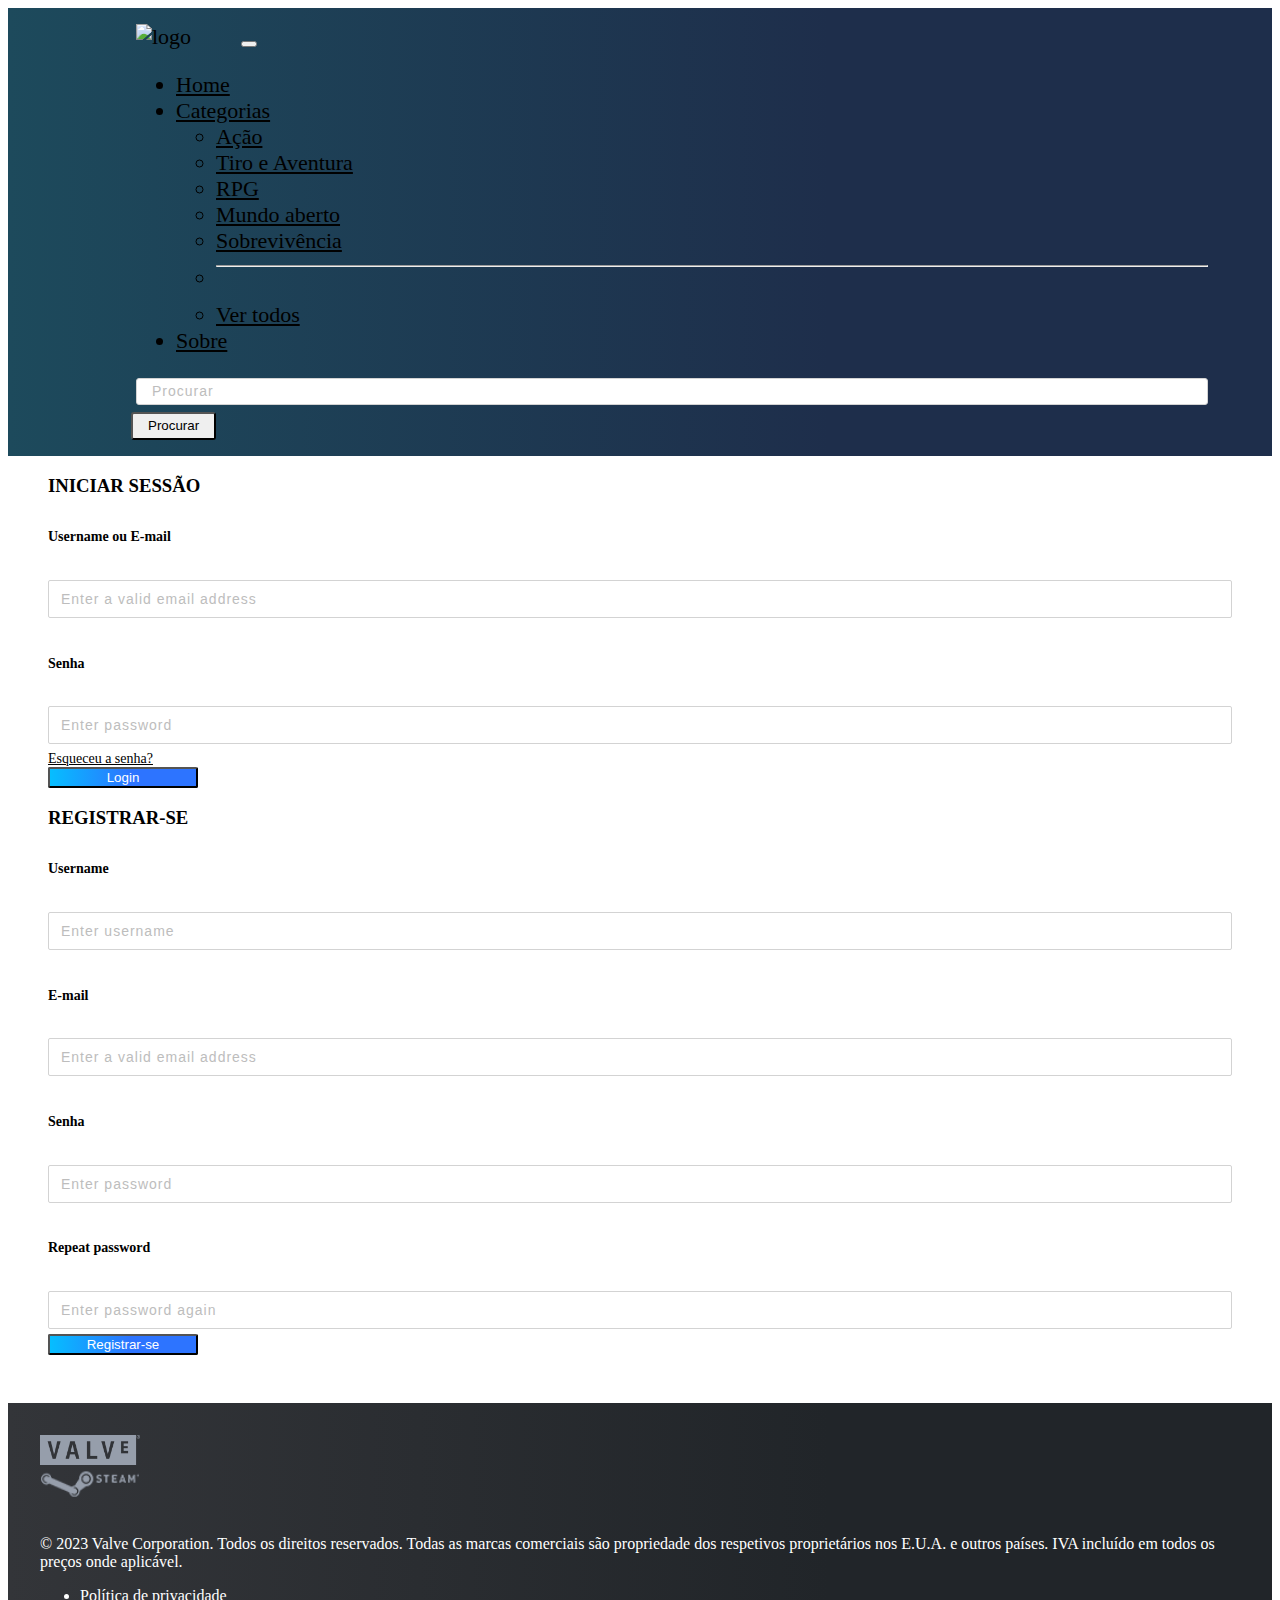
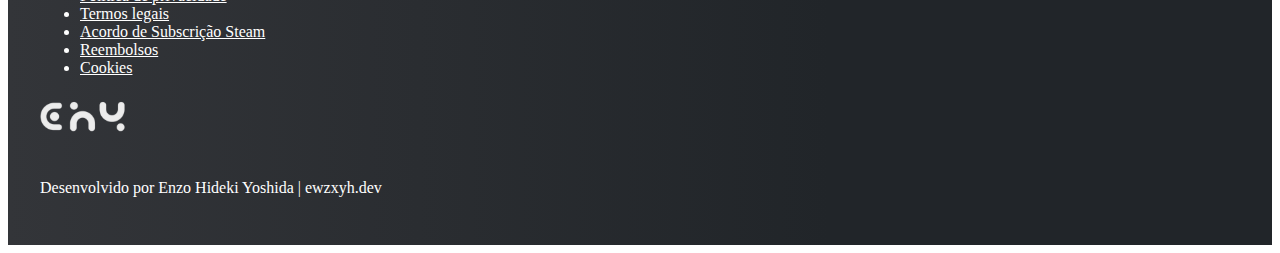
==== exBootStrap/login_register.html @ d297bbd9 "Add files via upload" ====
<!DOCTYPE html>
<html lang="pt-br">

<!--HEAD-->

<head>
    <meta charset="UTF-8" />
    <meta name="viewport" content="width=device-width, initial-scale=1.0" />
    <link rel="stylesheet" href="C:\Users\yoshi\VSCODE\home\src\WEB\exBootStrap\css\styles.css" />
    <link rel="stylesheet" href="https://cdnjs.cloudflare.com/ajax/libs/font-awesome/5.15.3/css/all.min.css" />
    <link rel="stylesheet" href="https://pro.fontawesome.com/releases/v5.10.0/css/all.css">
    <link href="https://cdn.jsdelivr.net/npm/bootstrap@5.3.1/dist/css/bootstrap.min.css" rel="stylesheet"
        integrity="sha384-4bw+/aepP/YC94hEpVNVgiZdgIC5+VKNBQNGCHeKRQN+PtmoHDEXuppvnDJzQIu9" crossorigin="anonymous" />
    <script src="https://cdn.jsdelivr.net/npm/bootstrap@5.3.1/dist/js/bootstrap.bundle.min.js"
        integrity="sha384-HwwvtgBNo3bZJJLYd8oVXjrBZt8cqVSpeBNS5n7C8IVInixGAoxmnlMuBnhbgrkm"
        crossorigin="anonymous"></script>
    <title>Bem-vindo(a) ao Steam</title>
</head>

<!--HEADER-->
<header>
    <!--NAVBAR-->
    <nav class="navbar navbar-expand-lg bg-body-tertiary" data-bs-theme="dark" style="padding: 1em 4em 1em 8em;
    background: linear-gradient(90deg, #1d4a5c 0%, #1e2e4b 65%);">
      <div class="container-fluid" style="font-size: 22px;">
        <img src="C:\Users\yoshi\VSCODE\home\src\WEB\exBootStrap\img\steam_logo.png" class="navbar-brand" id="navbar-brand" alt="logo"
          href="./index.html" style="padding: 0 2em 0 0; width: 200px; height: 50px" />
        <button class="navbar-toggler" id="navbar-toggler" type="button" data-bs-toggle="collapse" data-bs-target="#navbarSupportedContent"
          aria-controls="navbarSupportedContent" aria-expanded="false" aria-label="Toggle navigation">
          <span class="navbar-toggler-icon"></span>
        </button>
        <div class="collapse navbar-collapse" id="navbarSupportedContent" data-bs-theme="dark">
          <ul class="navbar-nav me-auto mb-2 mb-lg-0">
            <li class="nav-item" data-bs-theme="light">
                <a class="nav-link" aria-current="page" href="./index.html">Home</a>
            </li>
            <li class="nav-item dropdown" data-bs-theme="light">
              <a class="nav-link dropdown-toggle" href="./index.html" role="button" data-bs-toggle="dropdown"
                aria-expanded="false">
                Categorias
              </a>
              <ul class="dropdown-menu" data-bs-theme="light">
                <li><a class="dropdown-item" href="./index.html">Ação</a></li>
                <li><a class="dropdown-item" href="./index.html">Tiro e Aventura</a></li>
                <li><a class="dropdown-item" href="./index.html">RPG</a></li>
                <li><a class="dropdown-item" href="./index.html">Mundo aberto</a></li>
                <li><a class="dropdown-item" href="./index.html">Sobrevivência</a></li>
                <li>
                  <hr class="dropdown-divider" />
                </li>
                <li><a class="dropdown-item" href="./index.html">Ver todos</a></li>
              </ul>
            </li>
            <li class="nav-item" data-bs-theme="light">
              <a class="nav-link" aria-current="page" href="./sobre.html">Sobre</a>
            </li>
          </ul>
          <form class="d-flex" role="search" data-bs-theme="light">
            <input class="form-control me-2" type="search" placeholder="Procurar" aria-label="Search"
              style="border-radius: 3px; padding: 4px 15px 5px 15px;" />
            <button class="btn btn-primary" type="submit"
              style="border-radius: 3px; padding: 4px 15px 5px 15px; margin-left: -5px  ;">
              Procurar
            </button>
          </form>
        </div>
      </div>
    </nav>
  </header>


<!--BODY-->

<body>
    <div class="container-fluid px-1 px-md-5 px-lg-1 px-xl-5 py-5 mx-auto">
        <div class="card card0 border-0" style="background: transparent">
            <div class="row d-flex">
                <!--LOGIN-->
                <div class="col-lg-6">
                    <div class="card2 card border-0 px-4 py-5">
                        <h3>INICIAR SESSÃO</h3>
                        <div class="row px-3 mt-4">
                            <label class="mb-1">
                                <h6 class="mb-0 text-sm">Username ou E-mail</h6>
                            </label>
                            <input class="mb-4" type="text" name="email" placeholder="Enter a valid email address">
                        </div>
                        <div class="row px-3">
                            <label class="mb-1">
                                <h6 class="mb-0 text-sm">Senha</h6>
                            </label>
                            <input type="password" name="password" placeholder="Enter password">
                        </div>
                        <div class="row px-2 mb-4">
                            <a href="#" class="ml-auto mb-0 text-sm">Esqueceu a senha?</a>
                        </div>
                        <div class="row mb-3 px-3">
                            <button type="submit" class="btn btn-blue text-center">Login</button>
                        </div>
                    </div>
                </div>
                <!--REGISTRAR-SE-->
                <div class="col-lg-6" id="registrar-se">
                    <div class="card2 card border-0 px-4 py-5">
                        <h3>REGISTRAR-SE</h3>
                        <div class="row px-3 mt-4">
                            <label class="mb-1">
                                <h6 class="mb-0 text-sm">Username</h6>
                            </label>
                            <input class="mb-4" type="username" name="username" placeholder="Enter username">
                        </div>
                        <div class="row px-3">
                            <label class="mb-1">
                                <h6 class="mb-0 text-sm">E-mail</h6>
                            </label>
                            <input class="mb-4" type="text" name="email" placeholder="Enter a valid email address">
                        </div>
                        <div class="row px-3">
                            <label class="mb-1">
                                <h6 class="mb-0 text-sm">Senha</h6>
                            </label>
                            <input class="mb-4" type="password" name="password" placeholder="Enter password">
                        </div>
                        <div class="row px-3">
                            <label class="mb-1">
                                <h6 class="mb-0 text-sm">Repeat password</h6>
                            </label>
                            <input class="mb-4" type="password" name="password" placeholder="Enter password again">
                        </div>
                        <div class="row mb-3 px-3">
                            <button type="submit" class="btn btn-blue text-center">Registrar-se</button>
                        </div>
                    </div>
                </div>
            </div>
        </div>
    </div>
</body>

<!--FOOTER-->

<footer style="margin-top: 3em; background: linear-gradient(90deg, #333539 0%, #212529 65%); color: #fff;">
    <div class="container" style="padding: 2em;">
        <div class="row">
            <div class="col-6">
                <img src="img/footer_logo.png" alt="Logo" style="width: 100px; height: 30px;">
            </div>
            <div class="col-6 text-end">
                <img src="img/logo_steam_footer.png" alt="Logo Steam" style="width: 100px; height: 30px;">
            </div>
        </div>
        <div class="row">
            <div class="col-12" style="padding-top: 1em;">
                <p>© 2023 Valve Corporation. Todos os direitos reservados. Todas as marcas comerciais são propriedade
                    dos
                    respetivos proprietários nos E.U.A. e outros países.
                    IVA incluído em todos os preços onde aplicável.</p>
            </div>
        </div>
        <div class="row">
            <div class="col-12">
                <nav class="navbar navbar-expand-lg navbar-dark">
                    <ul class="navbar-nav">
                        <li class="nav-item">
                            <a class="nav-link remove-styles" href="#">Política de privacidade</a>
                        </li>
                        <li class="nav-item">
                            <a class="nav-link" href="#">Termos legais</a>
                        </li>
                        <li class="nav-item">
                            <a class="nav-link" href="#">Acordo de Subscrição Steam</a>
                        </li>
                        <li class="nav-item">
                            <a class="nav-link" href="#">Reembolsos</a>
                        </li>
                        <li class="nav-item">
                            <a class="nav-link" href="#">Cookies</a>
                        </li>
                    </ul>
                </nav>

            </div>
        </div>
        <div class="row" style="margin-top: 1em;">
            <div class="col-2">
                <img src="img/ewzxyh_logo.png" alt="Logo Enzo" style="width: 86px; height: 86px; margin-top: -20px">
            </div>
            <div class="col-10 text-end">
                <p>Desenvolvido por Enzo Hideki Yoshida | ewzxyh.dev</p>
            </div>
        </div>
    </div>
</footer>

<style>

    body {
        overflow-x: hidden;
        height: 100%;
        background-repeat: no-repeat;
    }

    .card2 {
        margin: 0px 40px;
    }

    .logo {
        width: 150px;
        height: 100px;
        margin-top: 20px;
        margin-left: 35px;
    }

    .text-sm {
        font-size: 14px !important;
    }

    ::placeholder {
        color: #BDBDBD;
        opacity: 1;
        font-weight: 300
    }

    :-ms-input-placeholder {
        color: #BDBDBD;
        font-weight: 300
    }

    ::-ms-input-placeholder {
        color: #BDBDBD;
        font-weight: 300
    }

    input,
    textarea {
        padding: 10px 12px 10px 12px;
        border: 1px solid lightgrey;
        border-radius: 2px;
        margin-bottom: 5px;
        margin-top: 2px;
        width: 100%;
        box-sizing: border-box;
        color: #2C3E50;
        font-size: 14px;
        letter-spacing: 1px;
    }

    input:focus,
    textarea:focus {
        -moz-box-shadow: none !important;
        -webkit-box-shadow: none !important;
        box-shadow: none !important;
        border: 1px solid #304FFE;
        outline-width: 0;
    }

    button:focus {
        -moz-box-shadow: none !important;
        -webkit-box-shadow: none !important;
        box-shadow: none !important;
        outline-width: 0;
    }

    a {
        color: inherit;
        cursor: pointer;
    }

    .btn-blue {
        background: linear-gradient(90deg, #06beff 0%, #2d74ff 55%);
        width: 150px;
        color: #fff;
        border-radius: 2px;
    }

    .btn-blue:hover {
        background-color: #000;
        cursor: pointer;
    }

    @media screen and (max-width: 992px) {

        .card2 {
            border-top: 1px solid #EEEEEE !important;
            margin: 0px 15px;
        }
        #registrar-se{
            margin-top: 50px !important;
        }
    }
</style>

<script src="C:\Users\yoshi\VSCODE\home\src\WEB\exBootStrap\js\script.js"></script>

</html>
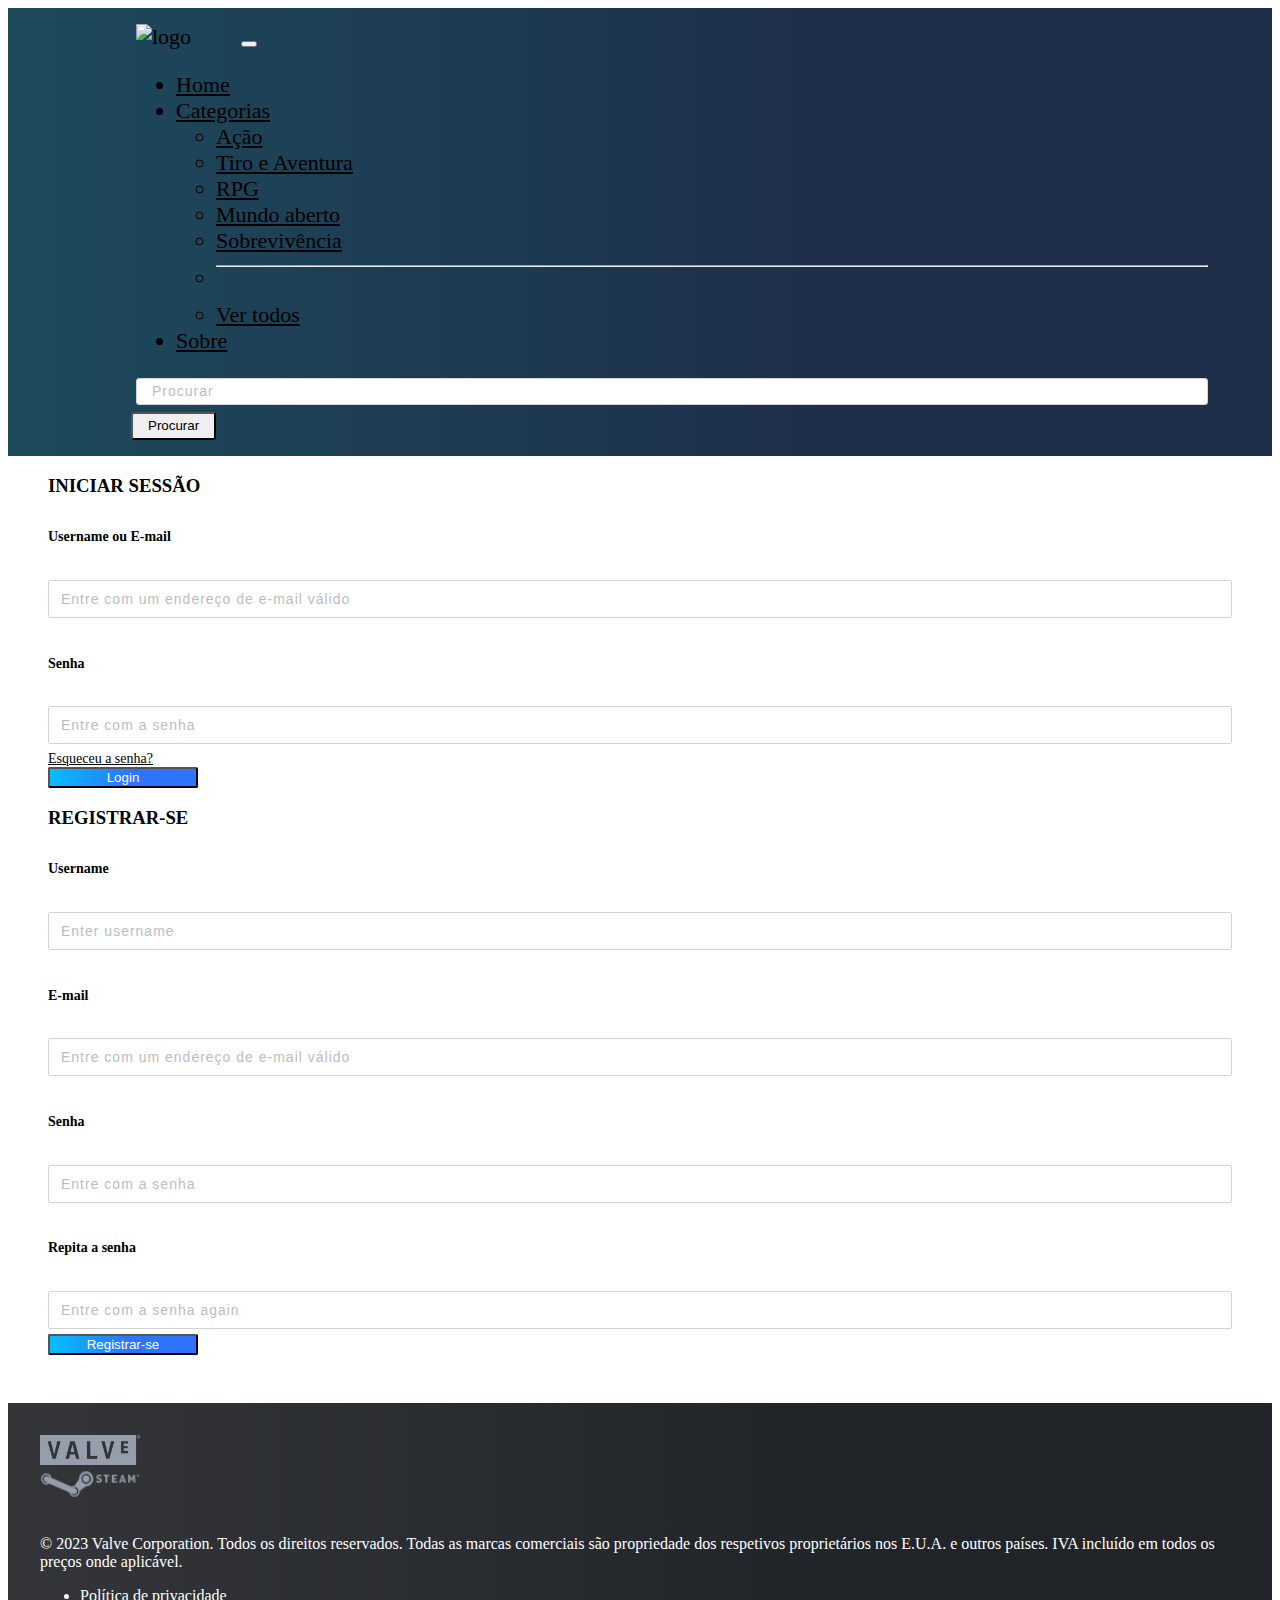
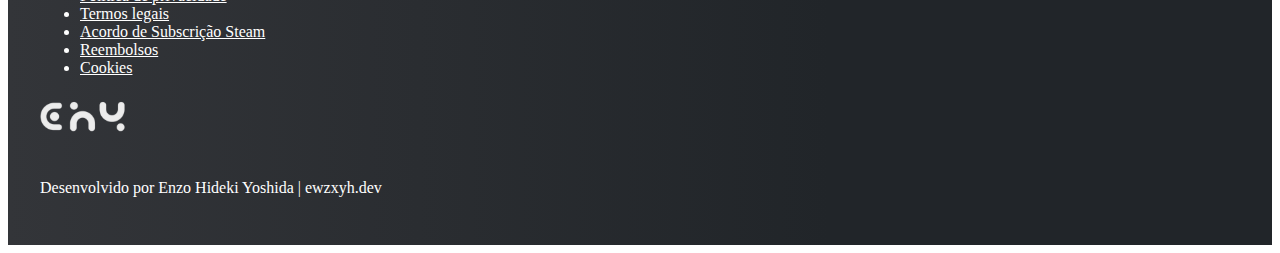
==== commit beaeedb2: "Add files via upload" ====
--- a/exBootStrap/login_register.html
+++ b/exBootStrap/login_register.html
@@ -22,51 +22,53 @@
     <!--NAVBAR-->
     <nav class="navbar navbar-expand-lg bg-body-tertiary" data-bs-theme="dark" style="padding: 1em 4em 1em 8em;
     background: linear-gradient(90deg, #1d4a5c 0%, #1e2e4b 65%);">
-      <div class="container-fluid" style="font-size: 22px;">
-        <img src="C:\Users\yoshi\VSCODE\home\src\WEB\exBootStrap\img\steam_logo.png" class="navbar-brand" id="navbar-brand" alt="logo"
-          href="./index.html" style="padding: 0 2em 0 0; width: 200px; height: 50px" />
-        <button class="navbar-toggler" id="navbar-toggler" type="button" data-bs-toggle="collapse" data-bs-target="#navbarSupportedContent"
-          aria-controls="navbarSupportedContent" aria-expanded="false" aria-label="Toggle navigation">
-          <span class="navbar-toggler-icon"></span>
-        </button>
-        <div class="collapse navbar-collapse" id="navbarSupportedContent" data-bs-theme="dark">
-          <ul class="navbar-nav me-auto mb-2 mb-lg-0">
-            <li class="nav-item" data-bs-theme="light">
-                <a class="nav-link" aria-current="page" href="./index.html">Home</a>
-            </li>
-            <li class="nav-item dropdown" data-bs-theme="light">
-              <a class="nav-link dropdown-toggle" href="./index.html" role="button" data-bs-toggle="dropdown"
-                aria-expanded="false">
-                Categorias
-              </a>
-              <ul class="dropdown-menu" data-bs-theme="light">
-                <li><a class="dropdown-item" href="./index.html">Ação</a></li>
-                <li><a class="dropdown-item" href="./index.html">Tiro e Aventura</a></li>
-                <li><a class="dropdown-item" href="./index.html">RPG</a></li>
-                <li><a class="dropdown-item" href="./index.html">Mundo aberto</a></li>
-                <li><a class="dropdown-item" href="./index.html">Sobrevivência</a></li>
-                <li>
-                  <hr class="dropdown-divider" />
-                </li>
-                <li><a class="dropdown-item" href="./index.html">Ver todos</a></li>
-              </ul>
-            </li>
-            <li class="nav-item" data-bs-theme="light">
-              <a class="nav-link" aria-current="page" href="./sobre.html">Sobre</a>
-            </li>
-          </ul>
-          <form class="d-flex" role="search" data-bs-theme="light">
-            <input class="form-control me-2" type="search" placeholder="Procurar" aria-label="Search"
-              style="border-radius: 3px; padding: 4px 15px 5px 15px;" />
-            <button class="btn btn-primary" type="submit"
-              style="border-radius: 3px; padding: 4px 15px 5px 15px; margin-left: -5px  ;">
-              Procurar
+        <div class="container-fluid" style="font-size: 22px;">
+            <img src="C:\Users\yoshi\VSCODE\home\src\WEB\exBootStrap\img\steam_logo.png" class="navbar-brand"
+                id="navbar-brand" alt="logo" href="./index.html"
+                style="padding: 0 2em 0 0; width: 200px; height: 50px" />
+            <button class="navbar-toggler" id="navbar-toggler" type="button" data-bs-toggle="collapse"
+                data-bs-target="#navbarSupportedContent" aria-controls="navbarSupportedContent" aria-expanded="false"
+                aria-label="Toggle navigation">
+                <span class="navbar-toggler-icon"></span>
             </button>
-          </form>
-        </div>
-      </div>
+            <div class="collapse navbar-collapse" id="navbarSupportedContent" data-bs-theme="dark">
+                <ul class="navbar-nav me-auto mb-2 mb-lg-0">
+                    <li class="nav-item" data-bs-theme="light">
+                        <a class="nav-link" aria-current="page" href="./index.html">Home</a>
+                    </li>
+                    <li class="nav-item dropdown" data-bs-theme="light">
+                        <a class="nav-link dropdown-toggle" href="./index.html" role="button" data-bs-toggle="dropdown"
+                            aria-expanded="false">
+                            Categorias
+                        </a>
+                        <ul class="dropdown-menu" data-bs-theme="light">
+                            <li><a class="dropdown-item" href="./index.html">Ação</a></li>
+                            <li><a class="dropdown-item" href="./index.html">Tiro e Aventura</a></li>
+                            <li><a class="dropdown-item" href="./index.html">RPG</a></li>
+                            <li><a class="dropdown-item" href="./index.html">Mundo aberto</a></li>
+                            <li><a class="dropdown-item" href="./index.html">Sobrevivência</a></li>
+                            <li>
+                                <hr class="dropdown-divider" />
+                            </li>
+                            <li><a class="dropdown-item" href="./index.html">Ver todos</a></li>
+                        </ul>
+                    </li>
+                    <li class="nav-item" data-bs-theme="light">
+                        <a class="nav-link" aria-current="page" href="./sobre.html">Sobre</a>
+                    </li>
+                </ul>
+                <form class="d-flex" role="search" data-bs-theme="light">
+                    <input class="form-control me-2" type="search" placeholder="Procurar" aria-label="Search"
+                        style="border-radius: 3px; padding: 4px 15px 5px 15px;" />
+                    <button class="btn btn-primary" type="submit"
+                        style="border-radius: 3px; padding: 4px 15px 5px 15px; margin-left: -5px  ;">
+                        Procurar
+                    </button>
+                </form>
+            </div>
+        </div>
     </nav>
-  </header>
+</header>
 
 
 <!--BODY-->
@@ -83,19 +85,20 @@
                             <label class="mb-1">
                                 <h6 class="mb-0 text-sm">Username ou E-mail</h6>
                             </label>
-                            <input class="mb-4" type="text" name="email" placeholder="Enter a valid email address">
+                            <input class="mb-4" type="text" name="email" placeholder="Entre com um endereço de e-mail válido">
                         </div>
                         <div class="row px-3">
                             <label class="mb-1">
                                 <h6 class="mb-0 text-sm">Senha</h6>
                             </label>
-                            <input type="password" name="password" placeholder="Enter password">
+                            <input type="password" name="password" placeholder="Entre com a senha">
                         </div>
                         <div class="row px-2 mb-4">
                             <a href="#" class="ml-auto mb-0 text-sm">Esqueceu a senha?</a>
                         </div>
                         <div class="row mb-3 px-3">
-                            <button type="submit" class="btn btn-blue text-center">Login</button>
+                            <button type="submit" class="btn btn-blue text-center"
+                                onclick="exibirMensagemLogin()">Login</button>
                         </div>
                     </div>
                 </div>
@@ -113,22 +116,23 @@
                             <label class="mb-1">
                                 <h6 class="mb-0 text-sm">E-mail</h6>
                             </label>
-                            <input class="mb-4" type="text" name="email" placeholder="Enter a valid email address">
+                            <input class="mb-4" type="text" name="email" placeholder="Entre com um endereço de e-mail válido">
                         </div>
                         <div class="row px-3">
                             <label class="mb-1">
                                 <h6 class="mb-0 text-sm">Senha</h6>
                             </label>
-                            <input class="mb-4" type="password" name="password" placeholder="Enter password">
+                            <input class="mb-4" type="password" name="password" placeholder="Entre com a senha">
                         </div>
                         <div class="row px-3">
                             <label class="mb-1">
-                                <h6 class="mb-0 text-sm">Repeat password</h6>
-                            </label>
-                            <input class="mb-4" type="password" name="password" placeholder="Enter password again">
+                                <h6 class="mb-0 text-sm">Repita a senha</h6>
+                            </label>
+                            <input class="mb-4" type="password" name="password" placeholder="Entre com a senha again">
                         </div>
                         <div class="row mb-3 px-3">
-                            <button type="submit" class="btn btn-blue text-center">Registrar-se</button>
+                            <button type="submit" class="btn btn-blue text-center"
+                                onclick="exibirMensagemCadastro()">Registrar-se</button>
                         </div>
                     </div>
                 </div>
@@ -192,8 +196,19 @@
     </div>
 </footer>
 
+<script>
+    // Função para exibir a mensagem de cadastro concluído
+    function exibirMensagemCadastro() {
+        alert("Cadastro Concluído");
+    }
+
+    // Função para exibir a mensagem de login concluído
+    function exibirMensagemLogin() {
+        alert("Login Concluído");
+    }
+</script>
+
 <style>
-
     body {
         overflow-x: hidden;
         height: 100%;
@@ -284,12 +299,11 @@
             border-top: 1px solid #EEEEEE !important;
             margin: 0px 15px;
         }
-        #registrar-se{
+
+        #registrar-se {
             margin-top: 50px !important;
         }
     }
 </style>
 
-<script src="C:\Users\yoshi\VSCODE\home\src\WEB\exBootStrap\js\script.js"></script>
-
 </html>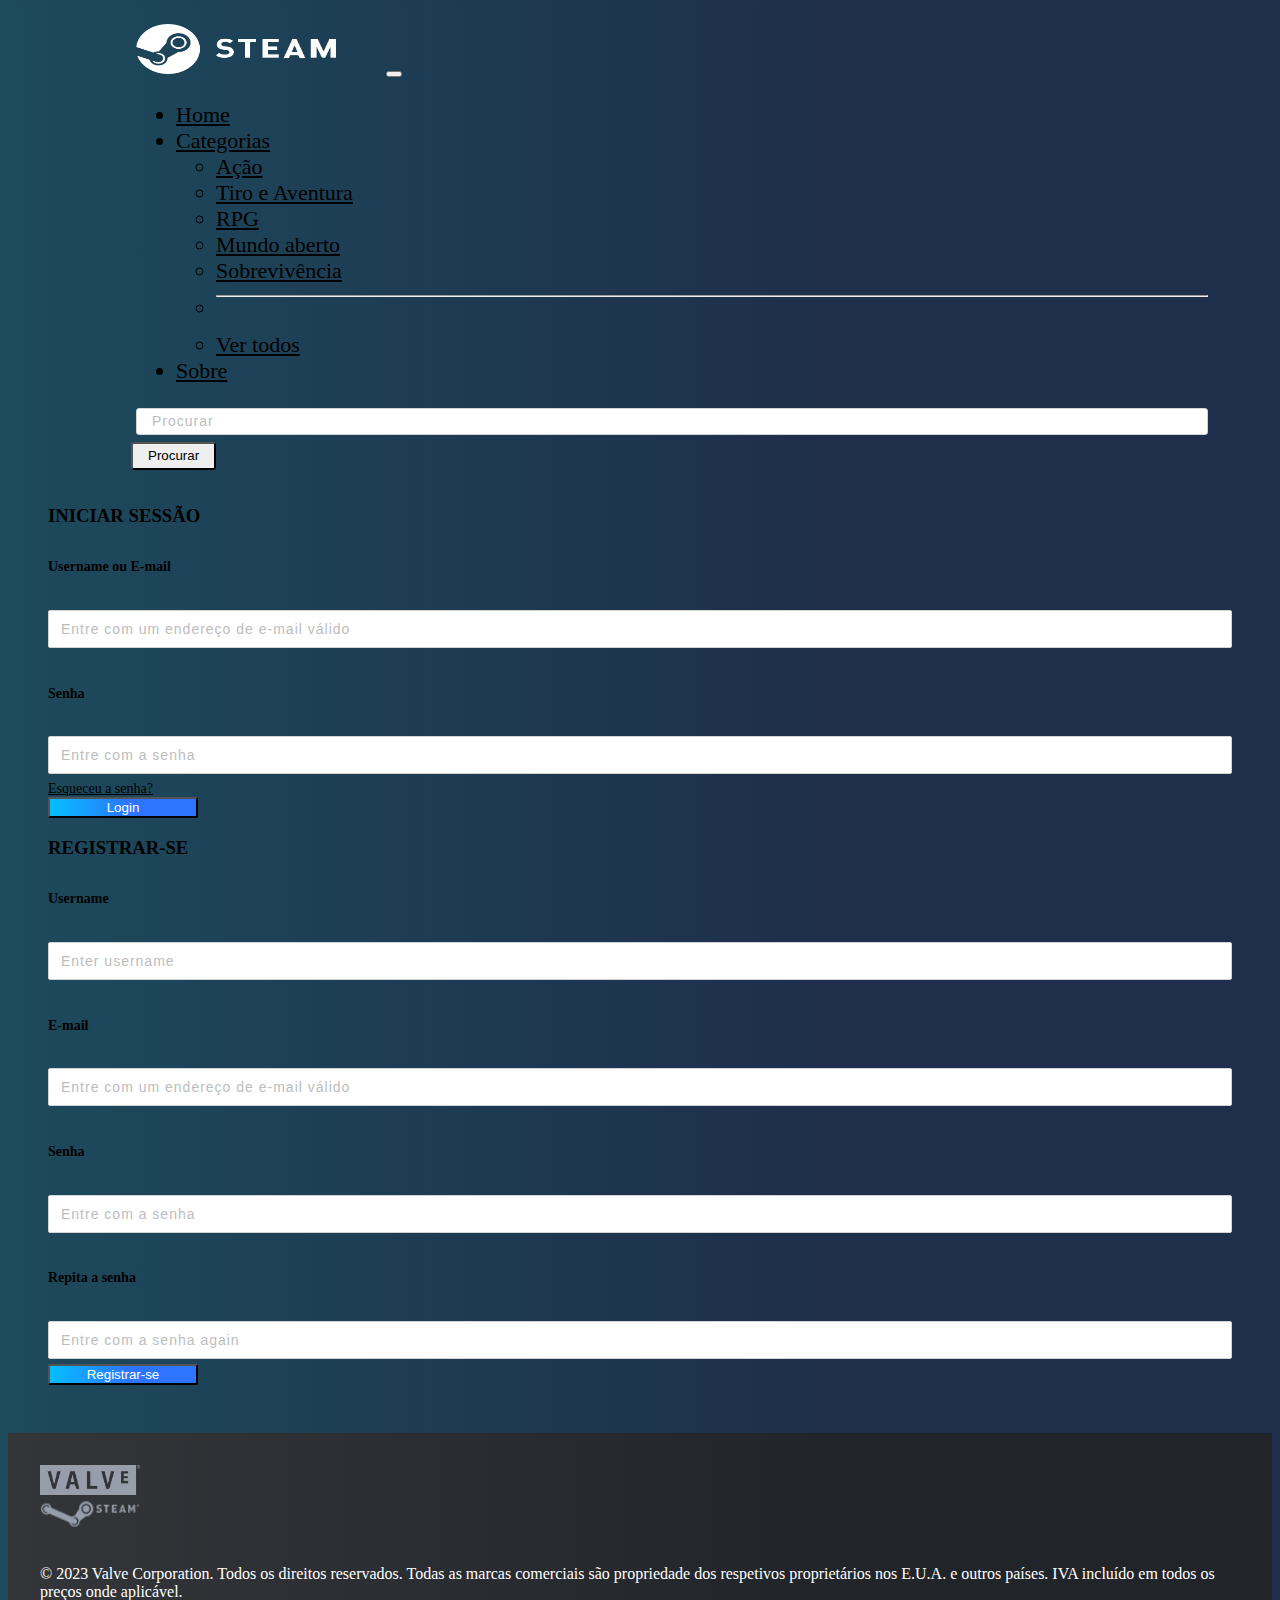
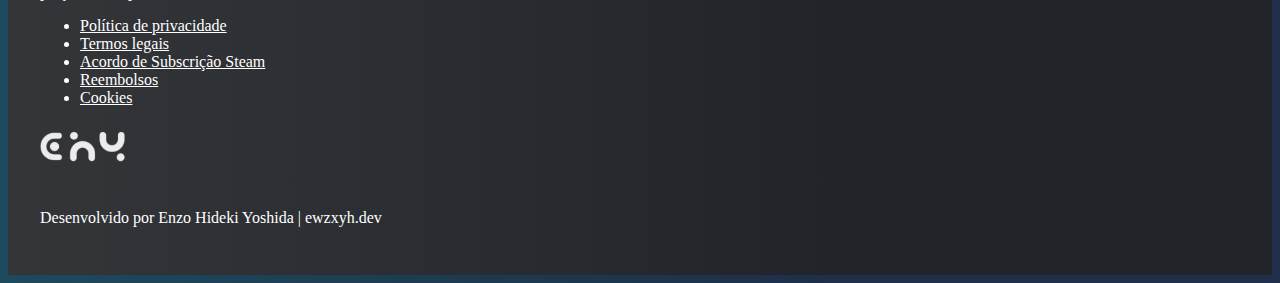
==== commit ea462033: "Add files via upload" ====
--- a/exBootStrap/login_register.html
+++ b/exBootStrap/login_register.html
@@ -6,7 +6,7 @@
 <head>
     <meta charset="UTF-8" />
     <meta name="viewport" content="width=device-width, initial-scale=1.0" />
-    <link rel="stylesheet" href="C:\Users\yoshi\VSCODE\home\src\WEB\exBootStrap\css\styles.css" />
+    <link rel="stylesheet" href="css/styles.css" />
     <link rel="stylesheet" href="https://cdnjs.cloudflare.com/ajax/libs/font-awesome/5.15.3/css/all.min.css" />
     <link rel="stylesheet" href="https://pro.fontawesome.com/releases/v5.10.0/css/all.css">
     <link href="https://cdn.jsdelivr.net/npm/bootstrap@5.3.1/dist/css/bootstrap.min.css" rel="stylesheet"
@@ -23,7 +23,7 @@
     <nav class="navbar navbar-expand-lg bg-body-tertiary" data-bs-theme="dark" style="padding: 1em 4em 1em 8em;
     background: linear-gradient(90deg, #1d4a5c 0%, #1e2e4b 65%);">
         <div class="container-fluid" style="font-size: 22px;">
-            <img src="C:\Users\yoshi\VSCODE\home\src\WEB\exBootStrap\img\steam_logo.png" class="navbar-brand"
+            <img src="img/steam_logo.png" class="navbar-brand"
                 id="navbar-brand" alt="logo" href="./index.html"
                 style="padding: 0 2em 0 0; width: 200px; height: 50px" />
             <button class="navbar-toggler" id="navbar-toggler" type="button" data-bs-toggle="collapse"
--- a/exBootStrap/css/styles.css
+++ b/exBootStrap/css/styles.css
@@ -0,0 +1,226 @@
+html, body{
+  background: linear-gradient(90deg, #1d4a5c 0%, #1e2e4b 65%) !important;
+}
+
+@media (max-width: 1035px) {
+  #tab{
+    padding-right: 9em !important;
+  }
+  #col-tab{
+    padding-left: 8em;
+  }
+  #row-search{
+    grid-template-columns: repeat(2, 1fr) !important;
+  }
+  button.btn.btn-success.btn-sm {
+  display: none;
+  }
+}
+
+@media (max-width: 405px){
+    #navbar-toggler{
+      margin-left: -100px !important;
+      margin-top: 0px;
+    }
+    #navbar-brand{
+      margin-left: -100px;
+    }
+}
+
+
+@media (max-width: 570px){
+  #recomendados-destaque{
+    display: none;
+  }
+}
+
+@media (min-width: 570px){
+  #recomendados-destaque-mobile{
+    display: none;
+  }
+}
+
+@media (max-width: 991px) {
+  .col-lg-6 video {
+    margin-left: -20px;
+  }
+  #padding-comunidade{
+    padding-left: 2em !important;
+    padding-right: 2em;
+  }
+  #padding-hardware{
+    padding-left: 2em !important;
+    padding-right: 2em !important;
+  }
+
+  #padding-steamworks{
+    padding-left: 2em !important;
+    padding-right: 2em !important;
+  }
+}
+
+@media (max-width: 768px){
+  #recursos{
+    display: none;
+  }
+  #padding-muito-mais{
+    padding: 2em 2em 4em 2em !important;
+  }
+}
+
+
+@media (min-width: 1920px) {
+  #banner1, #banner2{
+    width: 1400px !important;
+    height: 600px !important;
+  }
+}
+
+@media (min-width: 1036px) {
+  #card1{
+    display: none;
+  }
+
+  #card2{
+    display: none;
+  }
+}
+
+@media (max-width: 1663px) {
+  #card1{
+    display: none;
+  }
+}
+
+.container-category {
+  position: relative;
+}
+
+.image-track {
+  display: flex;
+  transition: transform 0.3s ease;
+  z-index: 0;
+}
+
+.image {
+  flex: 0 0 40vmin;
+  width: 40vmin;
+  height: 56vmin;
+  margin-right: 1rem;
+  object-fit: cover;
+}
+
+.image-mobile {
+  flex: 0 0 40vmin;
+  width: 70vmin;
+  height: 45vmin;
+  margin-right: 1rem;
+  object-fit: cover;
+}
+
+
+.price-container {
+  display: flex;
+  align-items: center;
+}
+
+.discount-price {
+  background-color: #2b4b64;
+  padding: 0 10px 0 0;
+  border-radius: 3px;
+  margin-right: 10px;
+  display: flex;
+  align-items: center;
+}
+
+.percentage {
+  background-color: #4c6b22;
+  color: white;
+  padding: 5px;
+  border-radius: 3px;
+  margin-right: 10px;
+}
+
+.percentage-text {
+  color: #beee11;
+  margin: 0;
+}
+
+.price {
+  display: flex;
+  flex-direction: column;
+}
+
+.old-price {
+  text-decoration: line-through;
+  margin: 0;
+  color: #748892;
+}
+
+.new-price {
+  font-weight: bold;
+  margin: 0;
+  color: #beee2b;
+}
+
+.remove-styles {
+  padding-left: initial !important;
+}
+
+.description{
+  color: #fff;
+  background-color: #2b4b64;
+  margin-right: 16px;
+}
+
+.container-news .card{
+  color: #fff !important;
+  background: linear-gradient(130deg, rgba(42, 62, 89, 1) 0%, rgb(81, 141, 175) 55%);
+}
+
+
+.custom-circle1::before {
+  content: "";
+  display: inline-block;
+  width: 10px;
+  height: 10px;
+  border-radius: 50%;
+  background-color: rgb(0, 132, 255);
+  margin-right: 5px;
+}
+
+.custom-circle2::before {
+  content: "";
+  display: inline-block;
+  width: 10px;
+  height: 10px;
+  border-radius: 50%;
+  background-color: rgb(0, 255, 0);
+  margin-right: 5px;
+}
+
+.circle {
+  width: 5.5em;
+  height: 5.5em;
+  background: linear-gradient(90deg, #06beff 0%, #2d74ff 55%) !important;
+  border-radius: 50%;
+  display: flex;
+  align-items: center;
+  justify-content: center;
+  margin: 0 auto;
+  transition: background 0.3s ease;
+  z-index: 1;
+  position: relative;
+}
+
+.container-col {
+  background-color: #292929;
+  z-index: 0;
+  border-radius: 30px;
+  margin: -3em 0em 4em 0em;
+  padding: 4em 2em 3em 2em;
+  text-align: center;
+  transition: background-color 0.3s ease;
+  position: relative;
+}
+
